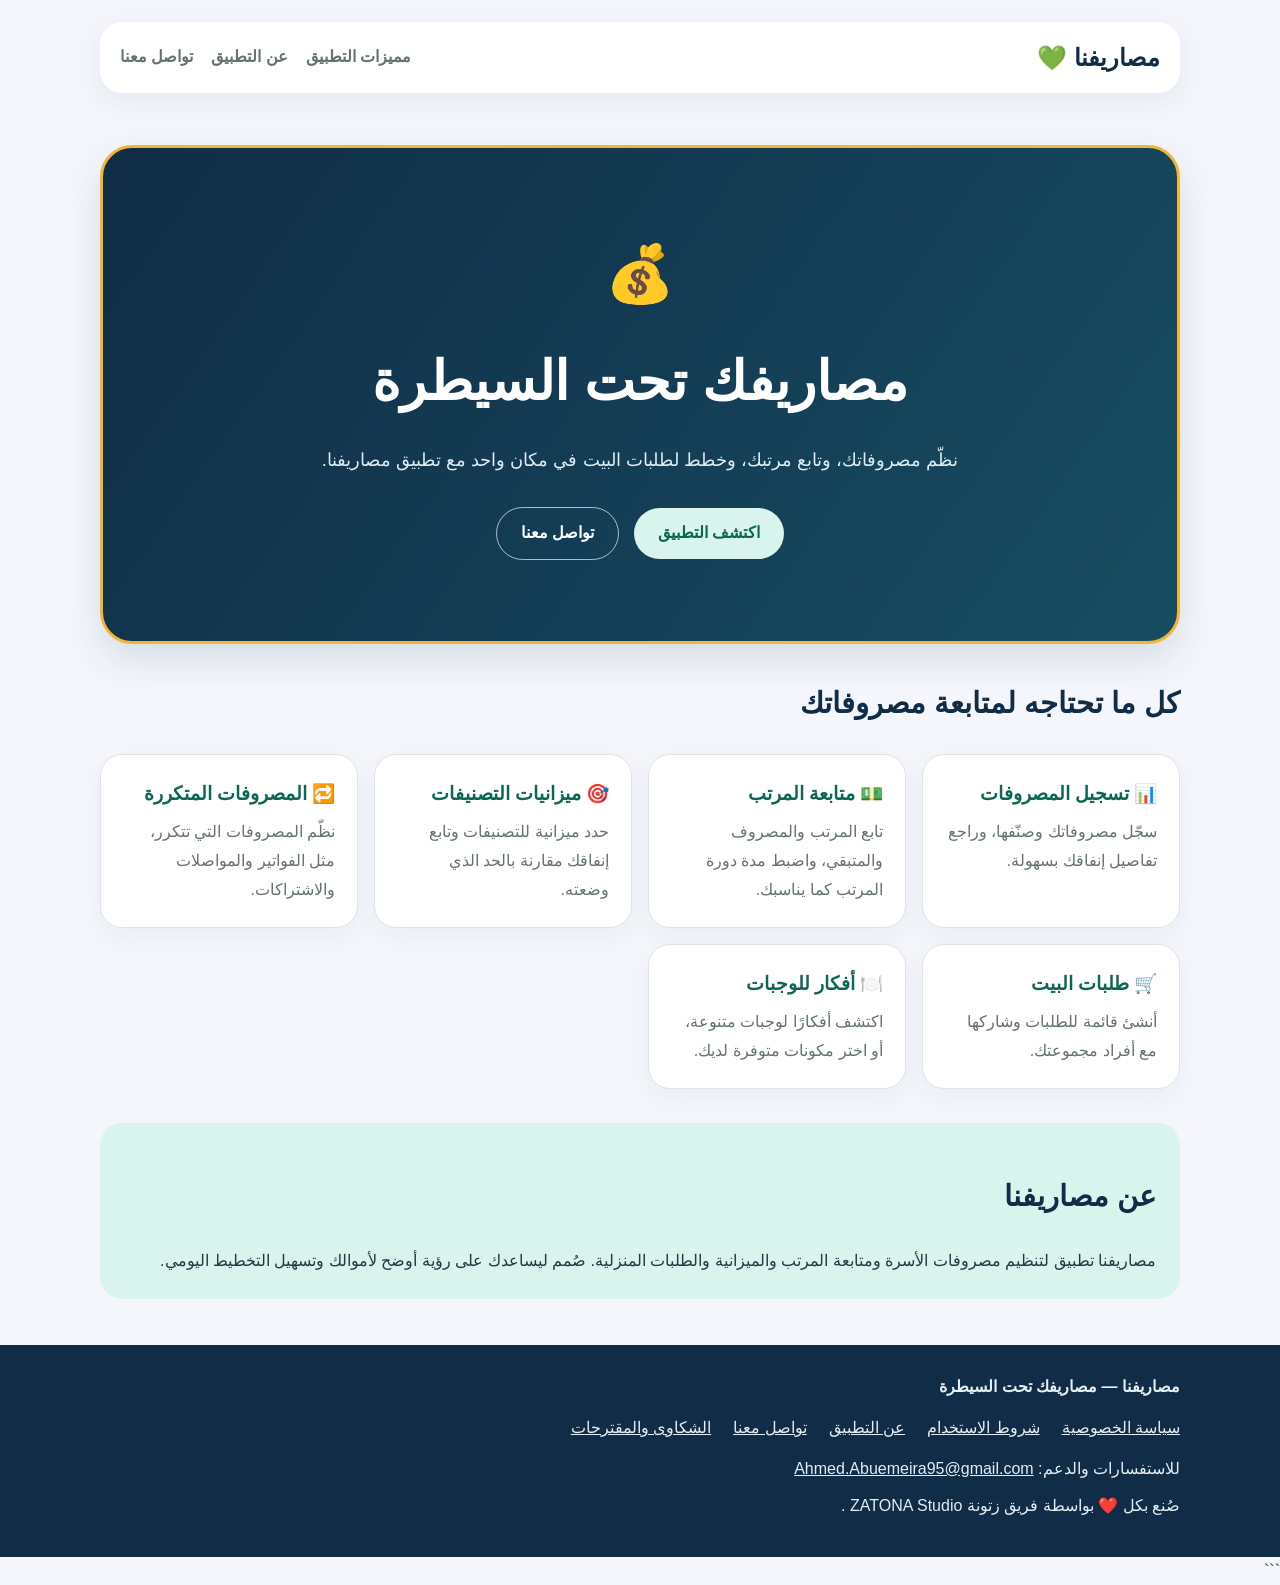
==== index.html @ 97e9c8b3 "index.html" ====
<!doctype html>
<html lang="ar" dir="rtl">
<head>
  <meta charset="utf-8">
  <meta name="viewport" content="width=device-width, initial-scale=1">
  <meta name="description" content="مصاريفنا يساعدك على تنظيم مصروفاتك ومتابعة مرتبك وطلبات البيت بسهولة.">
  <title>مصاريفنا | مصاريفك تحت السيطرة</title>

  <style>
    :root {
      --navy: #102c46;
      --green: #0b6654;
      --mint: #d8f4ec;
      --gold: #f2b632;
      --page: #f4f6fc;
      --text: #263746;
      --muted: #64736f;
      --white: #fff;
    }

    * { box-sizing: border-box; }

    body {
      margin: 0;
      background: var(--page);
      color: var(--text);
      font-family: Tahoma, Arial, sans-serif;
      line-height: 1.8;
    }

    a { color: inherit; }

    .container {
      width: min(1080px, 92%);
      margin: auto;
    }

    header {
      padding: 22px 0;
    }

    nav {
      display: flex;
      align-items: center;
      justify-content: space-between;
      gap: 18px;
      flex-wrap: wrap;
      background: var(--white);
      padding: 14px 20px;
      border-radius: 22px;
      box-shadow: 0 8px 28px #102c4612;
    }

    .brand {
      color: var(--navy);
      font-size: 1.5rem;
      font-weight: 800;
      text-decoration: none;
    }

    .brand span { color: var(--green); }

    .nav-links {
      display: flex;
      gap: 18px;
      flex-wrap: wrap;
    }

    .nav-links a {
      color: var(--muted);
      text-decoration: none;
      font-weight: 700;
    }

    .nav-links a:hover { color: var(--green); }

    .hero {
      margin: 30px 0;
      padding: clamp(32px, 7vw, 76px);
      color: var(--white);
      background: linear-gradient(125deg, var(--navy), #174d62);
      border: 3px solid var(--gold);
      border-radius: 32px;
      box-shadow: 0 16px 36px #102c4620;
      text-align: center;
    }

    .hero .icon { font-size: 3.5rem; }

    h1 {
      margin: 8px 0;
      font-size: clamp(2rem, 5vw, 3.4rem);
    }

    .hero p {
      max-width: 680px;
      margin: 12px auto 26px;
      color: #e1edf4;
      font-size: 1.15rem;
    }

    .button {
      display: inline-block;
      margin: 5px;
      padding: 11px 24px;
      border-radius: 999px;
      background: var(--mint);
      color: var(--green);
      font-weight: 800;
      text-decoration: none;
    }

    .button.secondary {
      background: transparent;
      color: var(--white);
      border: 1px solid #ffffffa8;
    }

    section { margin: 34px 0; }

    h2 {
      color: var(--navy);
      font-size: 1.8rem;
    }

    .features {
      display: grid;
      grid-template-columns: repeat(auto-fit, minmax(220px, 1fr));
      gap: 16px;
    }

    .card {
      padding: 22px;
      background: var(--white);
      border: 1px solid #dce5e4;
      border-radius: 22px;
      box-shadow: 0 8px 24px #102c460c;
    }

    .card h3 {
      margin: 0 0 8px;
      color: var(--green);
    }

    .card p { margin: 0; color: var(--muted); }

    .about {
      padding: 24px;
      background: var(--mint);
      border-radius: 22px;
    }

    .about p { margin-bottom: 0; }

    footer {
      margin-top: 46px;
      padding: 28px 0;
      color: #e4edf2;
      background: var(--navy);
    }

    .footer-links {
      display: flex;
      gap: 14px 22px;
      flex-wrap: wrap;
      margin: 12px 0;
    }

    .footer-links a { color: #e4edf2; }

    footer p { margin: 8px 0; }

    @media (max-width: 600px) {
      nav { justify-content: center; }
      .nav-links { justify-content: center; }
      .hero { border-radius: 24px; }
    }
  </style>
</head>

<body>
  <header class="container">
    <nav aria-label="القائمة الرئيسية">
      <a class="brand" href="index.html">مصاريفنا <span>💚</span></a>

      <div class="nav-links">
        <a href="#features">مميزات التطبيق</a>
        <a href="about.html">عن التطبيق</a>
        <a href="contact.html">تواصل معنا</a>
      </div>
    </nav>
  </header>

  <main class="container">
    <section class="hero">
      <div class="icon" aria-hidden="true">💰</div>
      <h1>مصاريفك تحت السيطرة</h1>
      <p>
        نظّم مصروفاتك، وتابع مرتبك، وخطط لطلبات البيت في مكان واحد
        مع تطبيق مصاريفنا.
      </p>
      <a class="button" href="about.html">اكتشف التطبيق</a>
      <a class="button secondary" href="contact.html">تواصل معنا</a>
    </section>

    <section id="features">
      <h2>كل ما تحتاجه لمتابعة مصروفاتك</h2>

      <div class="features">
        <article class="card">
          <h3>📊 تسجيل المصروفات</h3>
          <p>سجّل مصروفاتك وصنّفها، وراجع تفاصيل إنفاقك بسهولة.</p>
        </article>

        <article class="card">
          <h3>💵 متابعة المرتب</h3>
          <p>تابع المرتب والمصروف والمتبقي، واضبط مدة دورة المرتب كما يناسبك.</p>
        </article>

        <article class="card">
          <h3>🎯 ميزانيات التصنيفات</h3>
          <p>حدد ميزانية للتصنيفات وتابع إنفاقك مقارنة بالحد الذي وضعته.</p>
        </article>

        <article class="card">
          <h3>🔁 المصروفات المتكررة</h3>
          <p>نظّم المصروفات التي تتكرر، مثل الفواتير والمواصلات والاشتراكات.</p>
        </article>

        <article class="card">
          <h3>🛒 طلبات البيت</h3>
          <p>أنشئ قائمة للطلبات وشاركها مع أفراد مجموعتك.</p>
        </article>

        <article class="card">
          <h3>🍽️ أفكار للوجبات</h3>
          <p>اكتشف أفكارًا لوجبات متنوعة، أو اختر مكونات متوفرة لديك.</p>
        </article>
      </div>
    </section>

    <section class="about">
      <h2>عن مصاريفنا</h2>
      <p>
        مصاريفنا تطبيق لتنظيم مصروفات الأسرة ومتابعة المرتب والميزانية والطلبات
        المنزلية. صُمم ليساعدك على رؤية أوضح لأموالك وتسهيل التخطيط اليومي.
      </p>
    </section>
  </main>

  <footer>
    <div class="container">
      <strong>مصاريفنا — مصاريفك تحت السيطرة</strong>

      <div class="footer-links">
        <a href="privacy.html">سياسة الخصوصية</a>
        <a href="terms.html">شروط الاستخدام</a>
        <a href="about.html">عن التطبيق</a>
        <a href="contact.html">تواصل معنا</a>
        <a href="feedback.html">الشكاوى والمقترحات</a>
      </div>

      <p>
        للاستفسارات والدعم:
        <a href="mailto:Ahmed.Abuemeira95@gmail.com">Ahmed.Abuemeira95@gmail.com</a>
      </p>
      <p>صُنع بكل ❤️ بواسطة فريق زتونة ZATONA Studio .</p>
    </div>
  </footer>
</body>
</html>
```
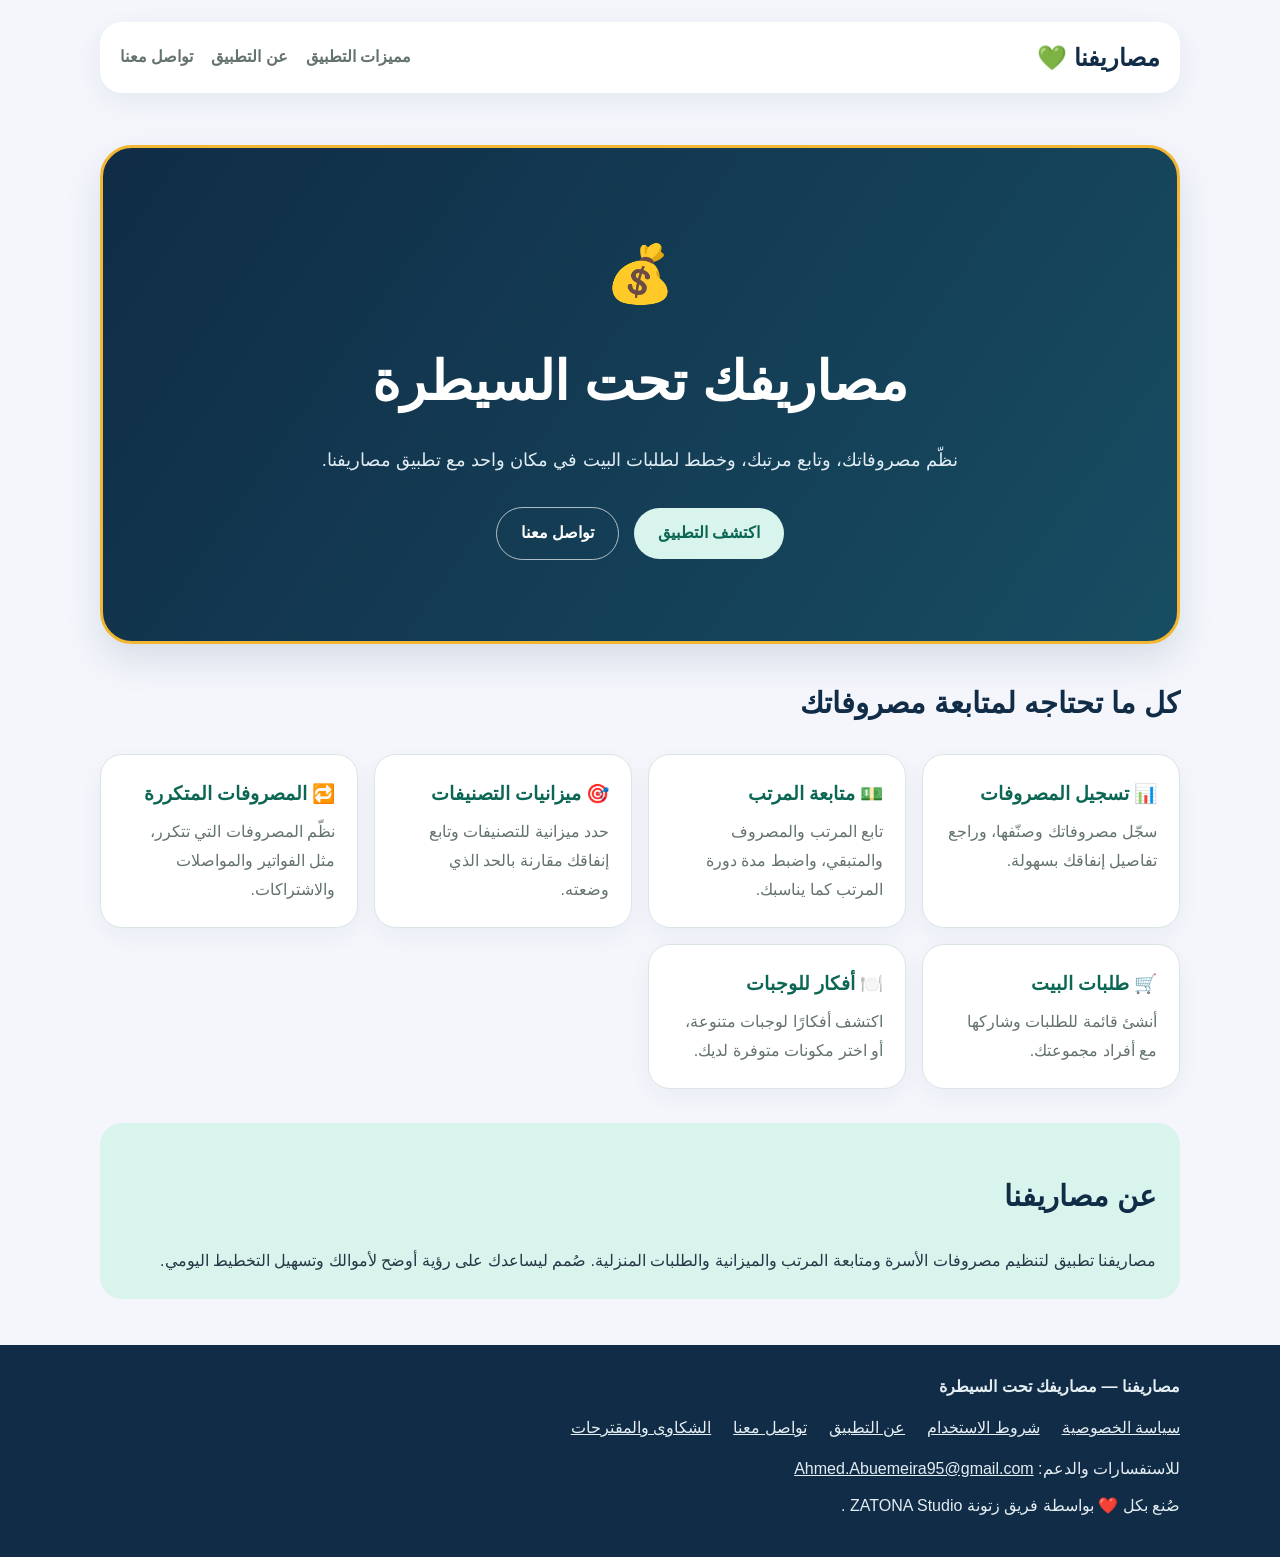
==== commit d53065e2: "index.html" ====
--- a/index.html
+++ b/index.html
@@ -269,4 +269,3 @@
   </footer>
 </body>
 </html>
-```
